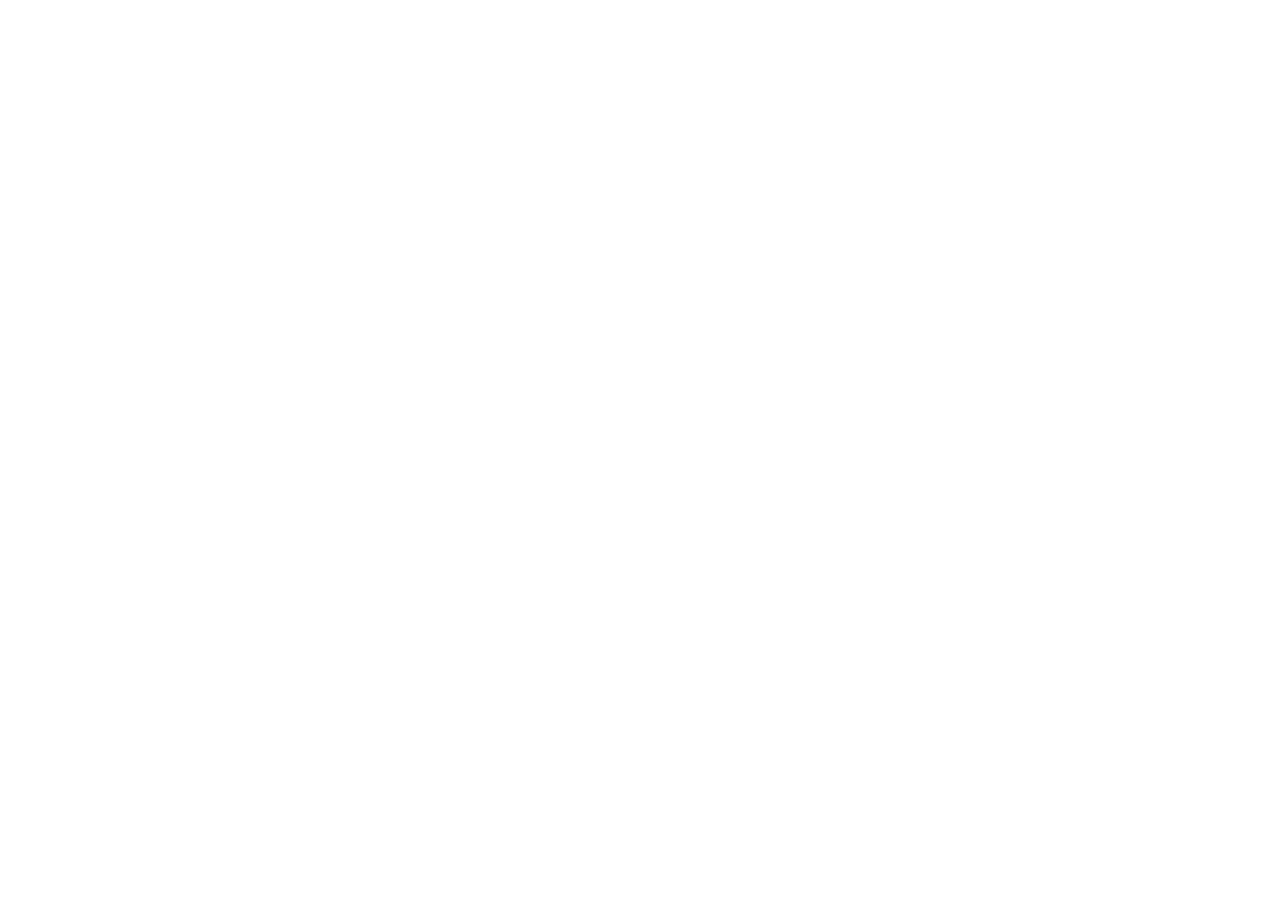
==== config.html @ b639a32e "fondo para la pantalla de carga principal" ====
<!DOCTYPE html>
<html lang="en">
<head>
    <meta charset="UTF-8">
    <meta name="viewport" content="width=device-width, initial-scale=1.0">
    <title>Document</title>
</head>
<body>
    
</body>
</html>
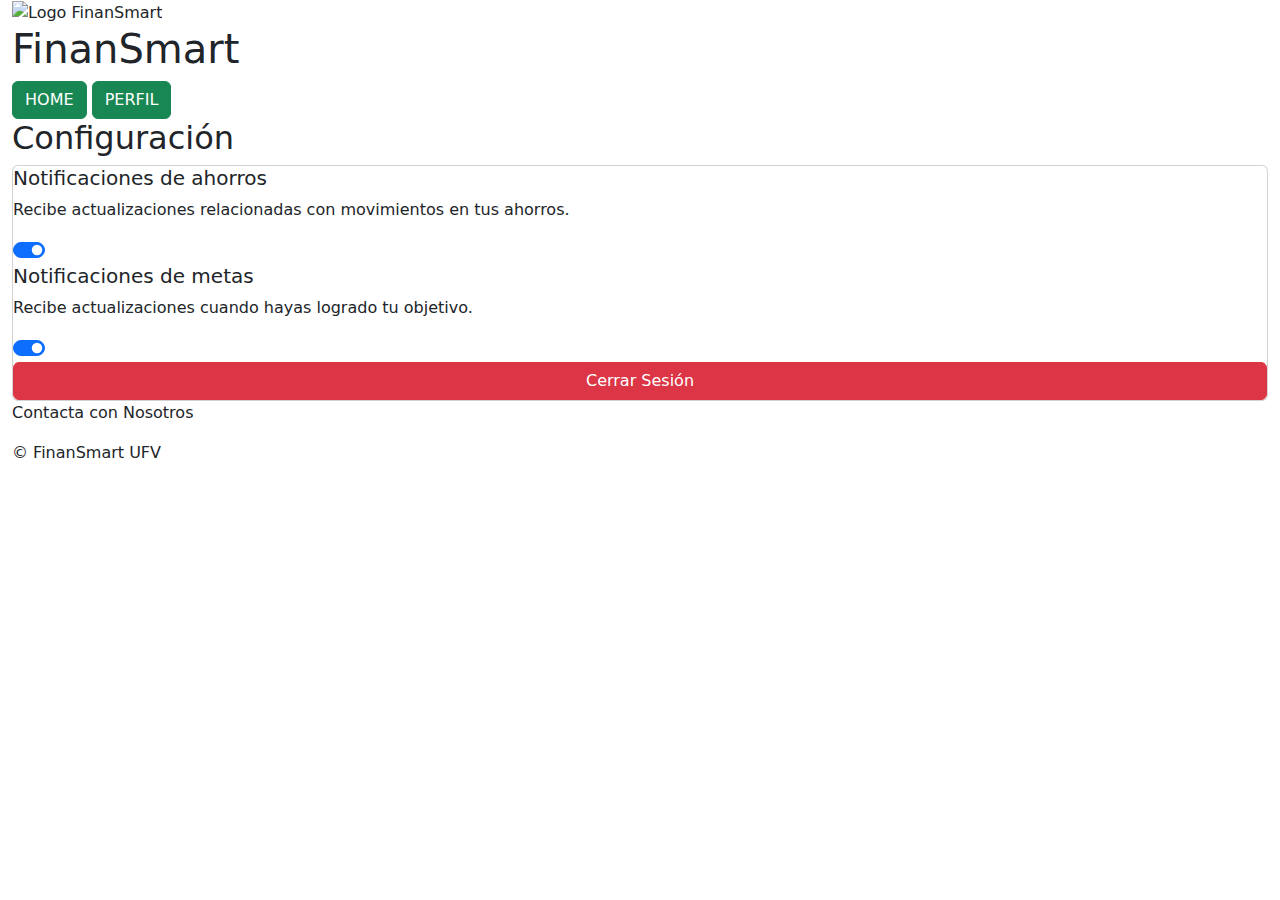
==== commit d384730d: "Primera version de la pantalla de configuracion con una estructura basica" ====
--- a/config.html
+++ b/config.html
@@ -3,9 +3,55 @@
 <head>
     <meta charset="UTF-8">
     <meta name="viewport" content="width=device-width, initial-scale=1.0">
-    <title>Document</title>
+    <title>Config FinanSmart</title>
+    <link href="https://cdn.jsdelivr.net/npm/bootstrap@5.3.3/dist/css/bootstrap.min.css" rel="stylesheet" integrity="sha384-QWTKZyjpPEjISv5WaRU9OFeRpok6YctnYmDr5pNlyT2bRjXh0JMhjY6hW+ALEwIH" crossorigin="anonymous">
+    <link rel="stylesheet" href="styles.css">
 </head>
 <body>
-    
+    <div class="container-fluid">
+        <!-- Header -->
+        <header class="header">
+            <div class="logo-container">
+                <img src="logo.png" alt="Logo FinanSmart" class="logo">
+                <h1>FinanSmart</h1>
+            </div>
+            <div class="nav-buttons">
+                <button class="btn btn-success">HOME</button>
+                <button class="btn btn-success">PERFIL</button>
+            </div>
+        </header>
+
+        <!-- Main Content -->
+        <main class="main-content">
+            <h2>Configuración</h2>
+            <div class="card">
+                <div class="notification">
+                    <h5>Notificaciones de ahorros</h5>
+                    <p>Recibe actualizaciones relacionadas con movimientos en tus ahorros.</p>
+                    <div class="form-check form-switch">
+                        <input class="form-check-input" type="checkbox" id="notificacionesAhorros" checked>
+                        <label class="form-check-label" for="notificacionesAhorros"></label>
+                    </div>
+                </div>
+                <div class="notification">
+                    <h5>Notificaciones de metas</h5>
+                    <p>Recibe actualizaciones cuando hayas logrado tu objetivo.</p>
+                    <div class="form-check form-switch">
+                        <input class="form-check-input" type="checkbox" id="notificacionesMetas" checked>
+                        <label class="form-check-label" for="notificacionesMetas"></label>
+                    </div>
+                </div>
+                <button class="btn btn-danger">Cerrar Sesión</button>
+            </div>
+        </main>
+
+        <!-- Footer -->
+        <footer class="footer">
+            <p>Contacta con Nosotros</p>
+            <p>&copy; FinanSmart UFV</p>
+        </footer>
+    </div>
+
+    <script src="https://cdn.jsdelivr.net/npm/bootstrap@5.3.3/dist/js/bootstrap.bundle.min.js" integrity="sha384-YvpcrYf0tY3lHB60NNkmXc5s9fDVZLESaAA55NDzOxhy9GkcIdslK1eN7N6jIeHz" crossorigin="anonymous"></script>
 </body>
 </html>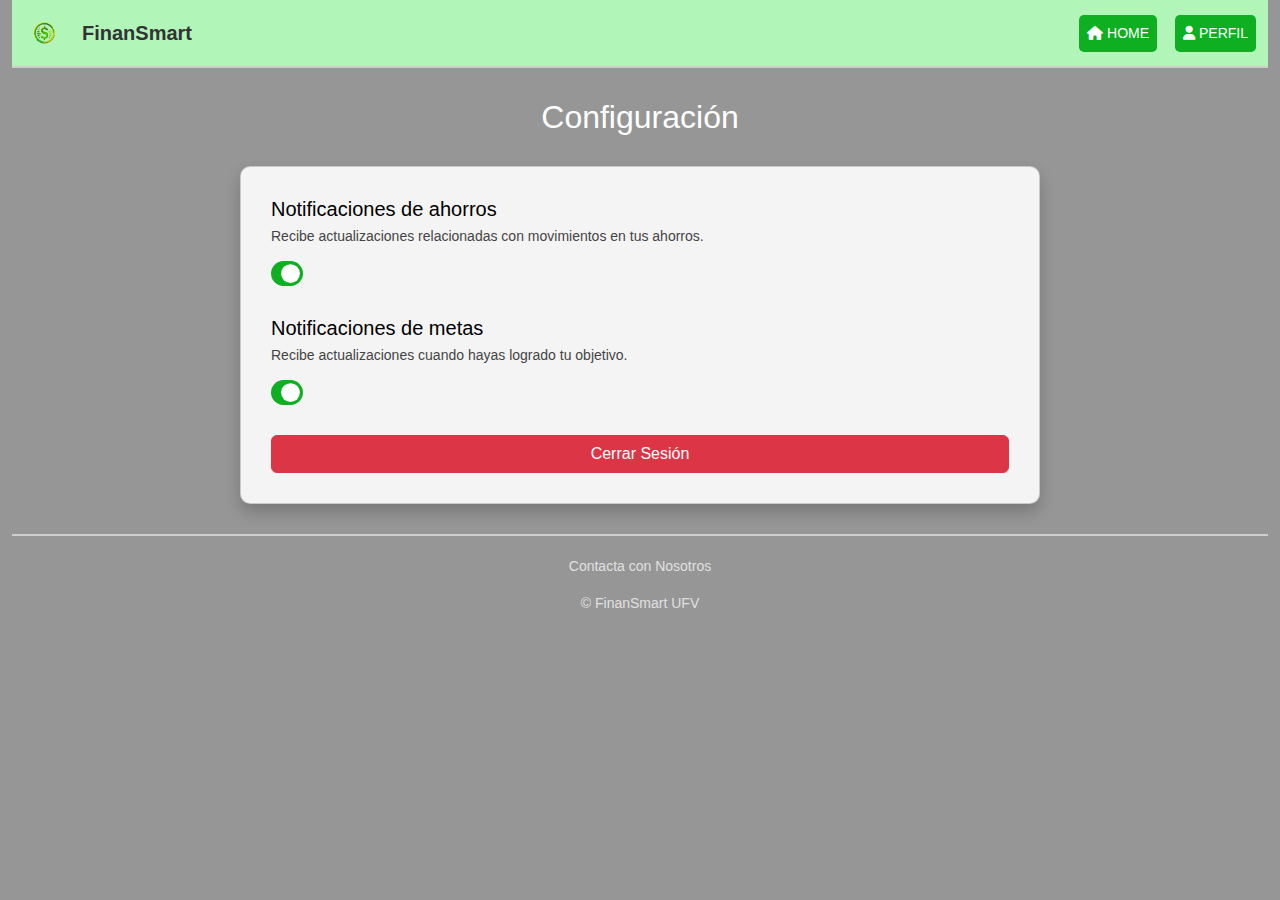
==== commit 18b13944: "Se aniade un nuevo navbar y se retocan detalles del css para hacerlo lo mas fiel posible al figma" ====
--- a/config.html
+++ b/config.html
@@ -5,22 +5,40 @@
     <meta name="viewport" content="width=device-width, initial-scale=1.0">
     <title>Config FinanSmart</title>
     <link href="https://cdn.jsdelivr.net/npm/bootstrap@5.3.3/dist/css/bootstrap.min.css" rel="stylesheet" integrity="sha384-QWTKZyjpPEjISv5WaRU9OFeRpok6YctnYmDr5pNlyT2bRjXh0JMhjY6hW+ALEwIH" crossorigin="anonymous">
-    <link rel="stylesheet" href="styles.css">
+    <link rel="stylesheet" href="css/style.css">
+    <link href="https://cdnjs.cloudflare.com/ajax/libs/font-awesome/6.0.0/css/all.min.css" rel="stylesheet">
 </head>
 <body>
     <div class="container-fluid">
         <!-- Header -->
-        <header class="header">
-            <div class="logo-container">
-                <img src="logo.png" alt="Logo FinanSmart" class="logo">
-                <h1>FinanSmart</h1>
+        <nav class="navbar navbar-expand-lg navbar-light bg-light">
+            <div class="container-fluid">
+                <div class="logo-container navbar-brand">
+                    <img src="img/logo.png" alt="Logo FinanSmart" width="40" height="40" class="d-inline-block align-text-top">
+                    <span class="ms-2">FinanSmart</span>
+                </div>
+  
+                <button class="navbar-toggler" type="button" data-bs-toggle="collapse" data-bs-target="#navbarFinanSmart" aria-controls="navbarFinanSmart" aria-expanded="false" aria-label="Toggle navigation">
+                    <span class="navbar-toggler-icon"></span>
+                </button>
+  
+                <div class="collapse navbar-collapse justify-content-end" id="navbarFinanSmart">
+                    <ul class="navbar-nav">
+                        <li class="nav-item">
+                            <a class="nav-link btn btn-success text-white me-2" href="home.html">
+                                <i class="fa-solid fa-house"></i> HOME
+                            </a>
+                        </li>
+                         <li class="nav-item">
+                            <a class="nav-link btn btn-success text-white" href="user.html">
+                                <i class="fa-solid fa-user"></i> PERFIL
+                            </a>
+                        </li>
+                    </ul>
+                </div>
             </div>
-            <div class="nav-buttons">
-                <button class="btn btn-success">HOME</button>
-                <button class="btn btn-success">PERFIL</button>
-            </div>
-        </header>
-
+        </nav>
+  
         <!-- Main Content -->
         <main class="main-content">
             <h2>Configuración</h2>
--- a/css/style.css
+++ b/css/style.css
@@ -0,0 +1,135 @@
+/* General Styles */
+body {
+    font-family: Arial, sans-serif;
+    background-color: #969696;
+    margin: 0;
+    padding: 0;
+}
+
+/* Fondo index.html */
+#fondo {
+    background-image: url(../img/fondo.jpg);
+    background-size: cover;
+    background-repeat: no-repeat;
+    background-attachment: fixed;
+    height: 100vh;
+}
+
+/* NAVBAR Bootstrap Adaptado */
+.navbar {
+    background-color: #b1f5b9 !important;
+    border-bottom: 2px solid #ccc;
+}
+
+.navbar-brand {
+    display: flex;
+    align-items: center;
+    font-weight: bold;
+    font-size: 20px;
+    color: #333;
+}
+
+.navbar-brand img {
+    height: 40px;
+    width: 40px;
+    margin-right: 10px;
+}
+
+.navbar-toggler {
+    border: none;
+}
+
+.navbar-nav .nav-link {
+    font-size: 14px;
+    padding: 8px 16px;
+    margin-left: 10px;
+    border-radius: 5px;
+    transition: 0.3s ease-in-out;
+}
+
+.navbar-nav .nav-link.btn-success {
+    background-color: #0EAF21;
+}
+
+.navbar-nav .nav-link.btn-success:hover {
+    background-color: #0c8d1a;
+}
+
+/* Main Content */
+.main-content {
+    text-align: center;
+    margin: 30px auto;
+    width: 90%;
+    max-width: 800px;
+}
+
+.main-content h2 {
+    font-size: 32px;
+    color: white;
+    margin-bottom: 30px;
+}
+
+/* Card que contiene las configuraciones */
+.card {
+    background-color: #f4f4f4;
+    padding: 30px;
+    border-radius: 10px;
+    box-shadow: 0 8px 16px rgba(0,0,0,0.2);
+    text-align: left;
+}
+
+/* Notificaciones */
+.notification {
+    margin-bottom: 30px;
+}
+
+.notification h5 {
+    font-size: 20px;
+    color: #000;
+    margin-bottom: 5px;
+}
+
+.notification p {
+    font-size: 14px;
+    color: #444;
+    margin-bottom: 10px;
+}
+
+/* Estilo del interruptor (switch Bootstrap) */
+.form-check-input {
+    width: 45px;
+    height: 25px;
+    background-color: #fff;
+    border: none;
+    cursor: pointer;
+}
+
+.form-check-input:checked {
+    background-color: #0EAF21;
+}
+
+/* Botón cerrar sesión (verde y alineado a la derecha) */
+.btn-cerrar-sesion {
+    background-color: #0EAF21;
+    border: none;
+    font-size: 16px;
+    padding: 10px 20px;
+    border-radius: 5px;
+    color: white;
+    cursor: pointer;
+    float: right;
+    margin-top: 10px;
+}
+
+.btn-cerrar-sesion:hover {
+    background-color: #0c8d1a;
+}
+
+/* Footer */
+.footer {
+    padding: 20px;
+    text-align: center;
+    color: #e0e0e0;
+    font-size: 14px;
+    border-top: 2px solid #ccc;
+}
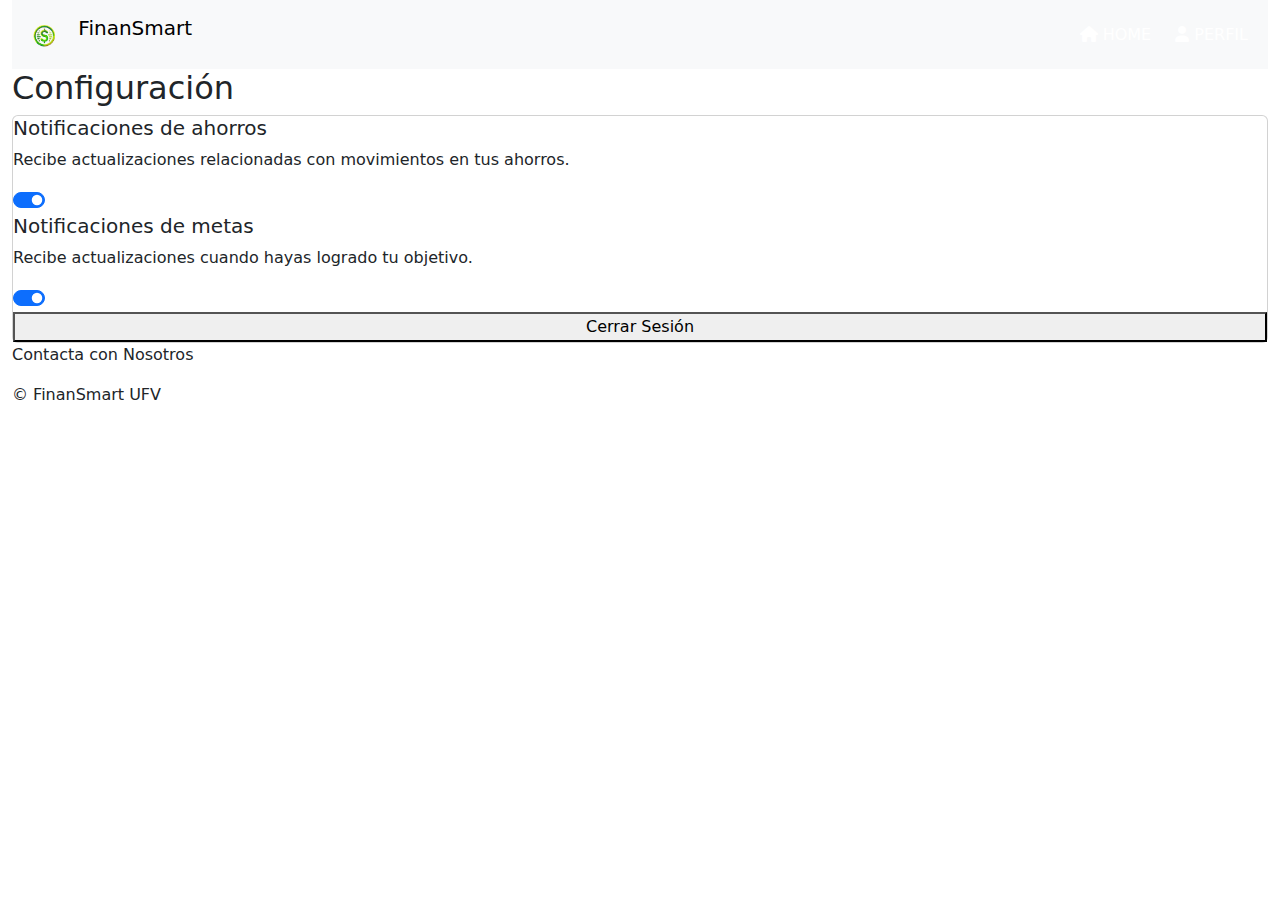
==== commit 4616c577: "Se quita el css para corregir errores encontrados y acabar el contenido de la pantalla" ====
--- a/config.html
+++ b/config.html
@@ -59,7 +59,7 @@
                         <label class="form-check-label" for="notificacionesMetas"></label>
                     </div>
                 </div>
-                <button class="btn btn-danger">Cerrar Sesión</button>
+                <button class="btn-cerrar-sesion">Cerrar Sesión</button>
             </div>
         </main>
 
